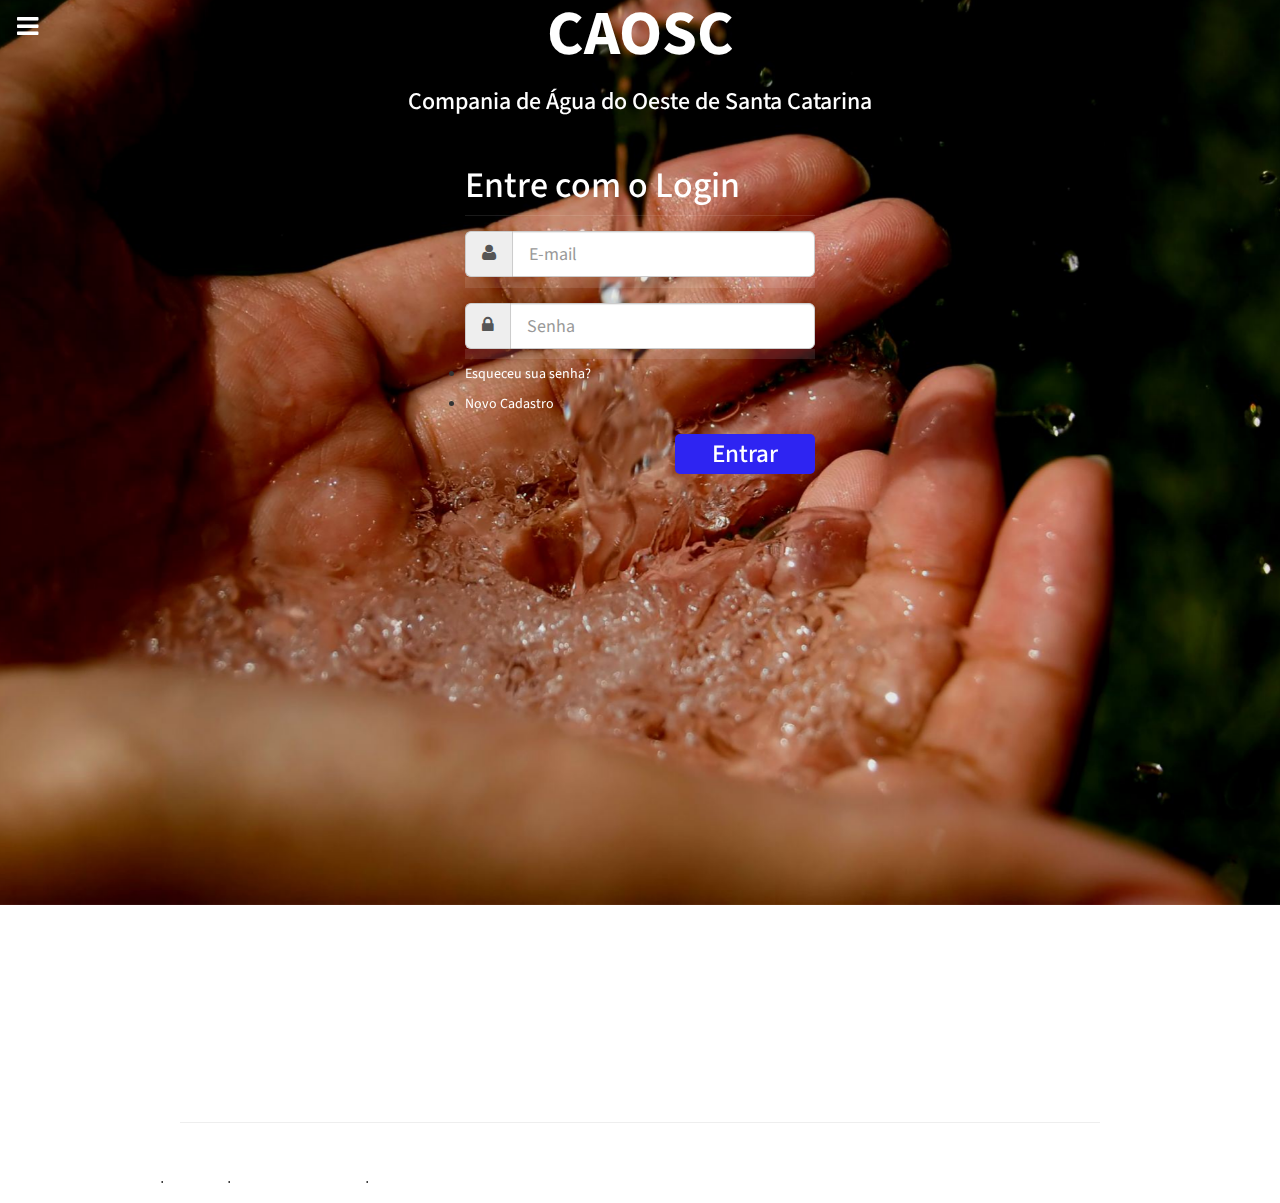
==== index.html @ d8bc6cca "Primeiro commit" ====
<!DOCTYPE html>
<html lang="en">

	<head>

		<meta charset="utf-8">
		<meta http-equiv="X-UA-Compatible" content="IE=edge">
		<meta name="viewport" content="width=device-width, initial-scale=1">
		<meta name="description" content="">
		<meta name="author" content="">

		<title>CAOSSC</title>

		<!-- Bootstrap Core CSS -->
		<link href="css/bootstrap.min.css" rel="stylesheet">

		<!-- Custom CSS -->
		<link href="css/style.css" rel="stylesheet">

		<!-- Custom Fonts -->
		<link href="font-awesome/css/font-awesome.min.css" rel="stylesheet" type="text/css">
		<link href="http://fonts.googleapis.com/css?family=Source+Sans+Pro:300,400,700,300italic,400italic,700italic" rel="stylesheet" type="text/css">

		<!-- HTML5 Shim and Respond.js IE8 support of HTML5 elements and media queries -->
		<!-- WARNING: Respond.js doesn't work if you view the page via file:// -->
		<!--[if lt IE 9]>
		<script src="https://oss.maxcdn.com/libs/html5shiv/3.7.0/html5shiv.js"></script>
		<script src="https://oss.maxcdn.com/libs/respond.js/1.4.2/respond.min.js"></script>
		<![endif]-->

	</head>

	<body>

		<div id="topo" class="row topo">

			<a id="menu-toggle" href="#" class="btn btn-dark btn-lg toggle"><i class="fa fa-bars"></i></a>
			<nav id="sidebar-wrapper">
				<ul class="sidebar-nav">
					<a id="menu-close" href="#" class="btn btn-light btn-lg pull-right toggle"><i class="fechar fa fa-times"></i></a>
					<li class="sidebar-brand">
						<a href="admin.html"  onclick = $("#menu-close").click(); >Página Inicial</a>
					</li>
					<li>
						<a href="novoCadastro.php" onclick = $("#menu-close").click(); >Companhia</a>
					</li>
					<li>
						<a href="completarCadastro.php"  >Serviços</a>
					</li>
					<li>
						<a href="esqueceuSenha.php"  >Qualidade da Água</a>
					</li>

					<li>
						<a href="#noossoTrabalho" onclick = $("#menu-close").click();>Recursos Hídricos e Meio Ambiente</a>
					</li>

					<li>
						<a href="#contato" onclick = $("#menu-close").click(); >Contatos</a>
					</li>

				</ul>
			</nav>
		</div>

		<header id="top" class="header ">
			
			<ul id="cbp-bislideshow" class="cbp-bislideshow">
					
					<li><img src="images/agua2.jpg" alt="image02"/>
					</li>
					<li><img src="images/agua11.jpg" alt="image03"/>
					</li>
					<li><img src="images/agua13.JPG" alt="image04"/>
					</li>
					<li><img src="images/agua_7.jpg" alt="image04"/>
					</li>
					
					
				</ul>
			
			
			<div class="text-vertical-center col-xs-12 ">
				<h1>CAOSC</h1>
				<h3>Compania de Água do Oeste de Santa Catarina</h3>
				<br>
			</div>

			<div class="container">
				<div class="login1 col-md-4 col-md-offset-4 " id="login">
					<h1>Entre com o Login</h1>

					<form action="#">
						<div class="input-group input-group-lg">
							<span class="input-group-addon"><i class="fa fa-user"></i></span>
							<input type="text" class="form-control" placeholder="E-mail">
						</div>

						<div class="input-group input-group-lg">
							<span class="input-group-addon"><i class="fa fa-lock"></i></span>
							<input type="password" class="form-control" placeholder="Senha">
						</div>
						<li>
							<div class="help-block ">
								<a id="esqueceu-senha" href="#" data-toggle="modal" data-target="#myModal">Esqueceu sua senha?</a>
							</div>

						</li>
						<li>
							<a href="novoCadastro.php" >Novo Cadastro</a>

						</li>
						<button type="submit" class="botaoEntra btn btn-primary">
							Entrar
						</button>
					</form>
				</div>

			</div>

		</header>

		<div id="myModal" class="modal fade" role="dialog">
			<div class="modal-dialog">
				<div class="modal-content">
					<div class="modal-header">
						<button type="button" class="close" data-dismiss="modal">
							&times;
						</button>
						<h4 class="modal-title"><i class="fa fa-key"></i> Esqueceu sua senha? <small>Recupere-a agora</small></h4>
					</div>
					<div class="modal-body">
						<form action="" method="post" class="form-horizontal">
							<div class="form-group">
								<label class="col-md-2 control-label" for=""><i class="fa fa-envelope-square"></i> Email</label>
								<div class="col-md-10">
									<input id="" name="" placeholder="Digite seu e-mail de cadastro" class="form-control input-md" required="" type="email">
								</div>
							</div>
							<div class="help-block text-center">
								<p class="text-danger danter">
									*Sua senha será enviada para o e-mail cadastrado.
								</p>
							</div>
							<div class="form-group">
								<div class="col-md-offset-2 col-md-10">
									<button type="submit" class="btn btn-block btn-primary botaoRequiSenha ">
										Requisitar Senha
									</button>
								</div>
							</div>
						</form>
					</div>
				</div>
			</div>
		</div>

		
		
		
				
					
						
						

		<div class="row ">
			<footer>
				<div class="container  footerFinal" id="contato">
					<div class="icon col-lg-10 col-lg-offset-1 text-center">
						<h4><strong>CAOSC</strong></h4>
						<p>
							R. Marciano Leite de Almeida, 660
							<br>
							Veneza, Xanxerê - SC, 89820-000

						</p>
						<ul class="list-unstyled">
							<li>
								<i class="fa fa-phone fa-fw"></i> (49)8501-0147
							</li>
							<li>
								<i class="fa fa-envelope-o fa-fw "></i><a href="mailto:name@example.com" class="footerFinal">costadiones@gmail.com</a>
							</li>
						</ul>
						<br>
						<ul class="list-inline" >
							<li>
								<a href="https://www.facebook.com/" class="footerFinal"><i class="fa fa-facebook fa-fw fa-3x"></i></a>
							</li>
							<li>
								<a href="https://twitter.com/" class="footerFinal"><i class="fa fa-twitter fa-fw fa-3x"></i></a>
								
							</li>
							

						</ul>
						<hr class="small">
						<p class="text-muted footerFinal">
							Copyright &copy; Diones Costa
						</p>
					</div>
				</div>
				<div class="container">
					<div class="row ">
						<div class="col-lg-12">
							<ul class="list-inline ">
								<li>
									<a href="#topo" class="footerFinal" onclick = $("#menu-close").click();>Página Inicial</a>
								</li>
								<li class="footer-menu-divider">
									&sdot;
								</li>
								<li>
									<a href="#about" class="footerFinal">Saúde</a>
								</li>
								<li class="footer-menu-divider">
									&sdot;
								</li>
								<li>
									<a href="#services " class="footerFinal">Trabalhe Conosco</a>
								</li>
								<li class="footer-menu-divider">
									&sdot;
								</li>
								<li>
									<a href="#contact" class="footerFinal">Saiba mais</a>
								</li>
							</ul>

						</div>
					</div>
				</div>

			</footer>
		</div>

		<script src="js/jquery.js"></script>
		<script src="js/script.js"></script>

		<script src="js/bootstrap.min.js"></script>

		<script>
			$("#menu-close").click(function(e) {
				e.preventDefault();
				$("#sidebar-wrapper").toggleClass("active");
			});

			$("#menu-toggle").click(function(e) {
				e.preventDefault();
				$("#sidebar-wrapper").toggleClass("active");
			});
			
			
	

		</script>

	</body>
</html>
---- css/style.css ----
html, body {
	width: 100%;
	height: 100%;
}




body {
	font-family: "Source Sans Pro", "Helvetica Neue", Helvetica, Arial, sans-serif;
}


.footerFinal{
	color: #FFFFFF !important;
}

.text-vertical-center {
	display: table-cell;
	text-align: center;
	vertical-align: middle;
	color: #FFFFFF;
}

.text-vertical-center h1 {
	margin: 0;
	padding: 0;
	font-size: 4.5em;
	font-weight: 700;
}

.btn-dark {
	color: #000;
	font-size: 25px;
}

.btn-dark:hover, .btn-dark:focus, .btn-dark:active {
	color: #fff;
	background-color: rgba(0,0,0,0.7);
}

#sidebar-wrapper {
	z-index: 1000;
	position: fixed;
	left: 0;
	width: 250px;
	height: 100%;
	margin-left: -250px;
	overflow-y: auto;
	background: #2E24F2;
	-webkit-transition: all 0.4s ease 0s;
	-moz-transition: all 0.4s ease 0s;
	-ms-transition: all 0.4s ease 0s;
	-o-transition: all 0.4s ease 0s;
	transition: all 0.4s ease 0s;
}

.sidebar-nav {
	position: absolute;
	top: 0;
	width: 250px;
	margin: 0;
	padding: 0;
	list-style: none;
}

.sidebar-nav li {
	text-indent: 20px;
	line-height: 40px;
}

.sidebar-nav li a {
	display: block;
	text-decoration: none;
	color: #FFFFFF;
}

.login1 a, h1, h5 {
	color: #FFFFFF;
}

.sidebar-nav li a:hover {
	text-decoration: none;
	color: #fff;
	background: rgba(255,255,255,0.2);
}

.sidebar-nav li a:active, .sidebar-nav li a:focus {
	text-decoration: none;
}

.sidebar-nav > .sidebar-brand {
	height: 55px;
	font-size: 18px;
	line-height: 55px;
}

.sidebar-nav > .sidebar-brand  a {
	color: #FFFFFF;
}

.sidebar-nav, .topo a {
	color: #FFFFFF !important;	
}

.topo a:hover {
	
	color: #fff;
	
}

#menu-toggle {
	z-index: 1;
	position: fixed;
	top: 10;
	left: 0;
}


.content-section-a {
	padding: 50px 0;
	background-color: #0023A5;
}

.content-section-a p, h2 {
	color: #FFFFFF;
}


.botaoEntra  {
	margin-top: 20px;
	background:   $button-background-color;
	border: none;
	font-size: 1.8em;
	font-weight: 500;
	padding: 0px 0;
	width: 40%;
	height: 40px;
	background-color: #2E24F2 !important;
	float: right;
	border-radius: 5px;
	color: lighten($button-background-color, 40%);
	border-bottom: 4px solid darken($button-background-color, 10%);
}


.cbp-bislideshow {
	list-style: none;
	width: 100%;
	height: 100%;
	position: fixed;
	top: 0;
	left: 0;
	z-index: -1;
	padding: 0;
	margin: 0;
}

.cbp-bislideshow li {
	position: absolute;
	width: 101%;
	height: 101%;
	top: -0.5%;
	left: -0.5%;
	opacity: 0;
	-webkit-transition: opacity 3s;
	-moz-transition: opacity 3s;
	transition: opacity 3s;
}

.backgroundsize .cbp-bislideshow li {
	-webkit-background-size: cover;
	-moz-background-size: cover;
	background-size: cover;
	background-position: center center;
}

.backgroundsize .cbp-bislideshow li img {
	display: none;
}

.cbp-bislideshow li img {
	display: block;
	width: 100%;
}

p#texto {
	text-align: center;
	color: white;
	font-size: 18px;
}

div#div_file {
	margin-top: 5px;
	margin-left: 5px;
	position: relative;
	background-color: #2499e3;
	border-radius: 5px;
	-webkit-border-radius: 5px;
	-webkit-box-shadow: 0px 3px 0px #1a71a9;
}

input#btn_enviar {
	position: absolute;
	top: 0px;
	left: 0px;
	right: 0px;
	bottom: 0px;
	width: 100%;
	height: 100%;
	opacity: 0;
}





.botaoEntra .botaoRequiSenha:hover {
	transition: ease-in 1s all;
	background-color: green !important;
}

.botaoRequiSenha  {
	margin-top: 20px;
	background:   $button-background-color;
	border: none;
	font-size: 1.4em;
	font-weight: 400;
	padding: 0px 0;
	width: 40%;
	height: 30px;
	background-color: #2E24F2 !important;
	float: right;
	border-radius: 5px;
	color: lighten($button-background-color, 40%);
	border-bottom: 4px solid darken($button-background-color, 10%);
}



.input-group {
	padding-top: 15px;
	border-bottom: 10px solid rgba(255, 255, 255, 0.1);
	border-top: 1px solid rgba(255, 255, 255, 0.1);
}

#sidebar-wrapper.active {
	left: 250px;
	width: 250px;
	-webkit-transition: all 0.4s ease 0s;
	-moz-transition: all 0.4s ease 0s;
	-ms-transition: all 0.4s ease 0s;
	-o-transition: all 0.4s ease 0s;
	transition: all 0.4s ease 0s;
}


.header {
	display: table;
	position: relative;
	width: 100%;
	height: 100%;
	-webkit-background-size: cover;
	-moz-background-size: cover;
	background-size: cover;
	-o-background-size: cover;
}



.service-item {
	margin-bottom: 30px;
}

.noossoTrabalho {
	padding: 50px 0;
}

.caosc-item {
	margin-bottom: 30px;
}

.map {
	margin-top: 20px;
	height: 500px;
}



.bg-verde {
	background-color: #0bbbb4 !important;
	color: #fff !important;
}

.bg-vermelho {
	background-color: #C9302C !important;
	color: #fff !important;
}
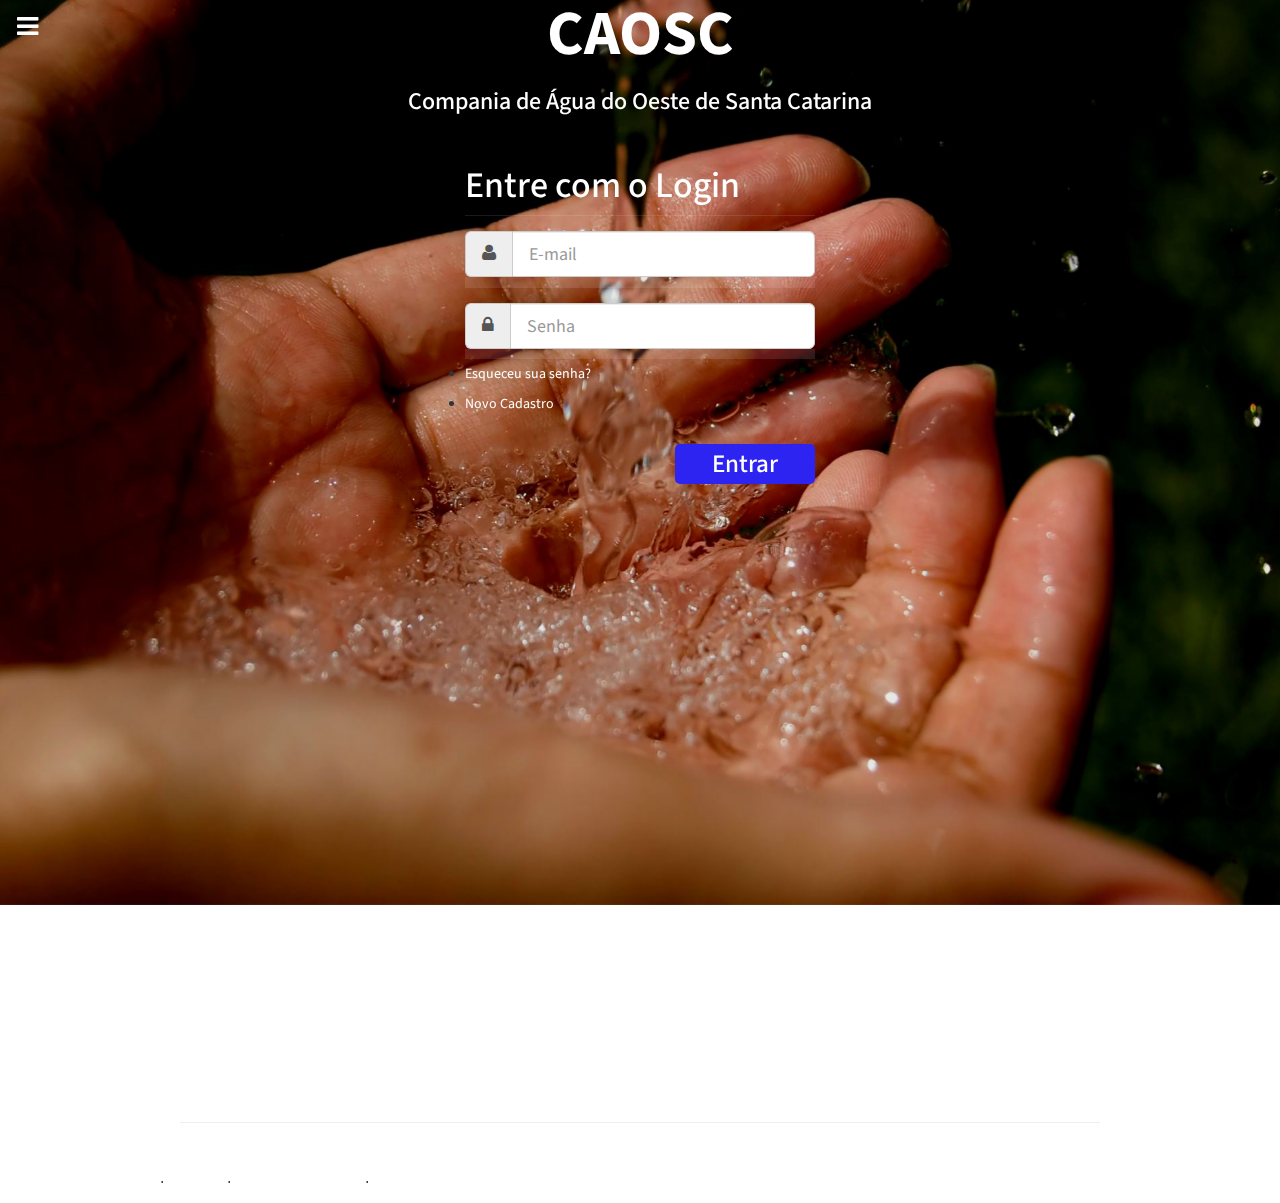
==== commit 25b23a3a: "Alteração cadastro" ====
--- a/index.html
+++ b/index.html
@@ -64,22 +64,20 @@
 		</div>
 
 		<header id="top" class="header ">
-			
+
 			<ul id="cbp-bislideshow" class="cbp-bislideshow">
-					
-					<li><img src="images/agua2.jpg" alt="image02"/>
-					</li>
-					<li><img src="images/agua11.jpg" alt="image03"/>
-					</li>
-					<li><img src="images/agua13.JPG" alt="image04"/>
-					</li>
-					<li><img src="images/agua_7.jpg" alt="image04"/>
-					</li>
-					
-					
-				</ul>
-			
-			
+
+				<li><img src="images/agua2.jpg" alt="image02"/>
+				</li>
+				<li><img src="images/agua11.jpg" alt="image03"/>
+				</li>
+				<li><img src="images/agua13.JPG" alt="image04"/>
+				</li>
+				<li><img src="images/agua_7.jpg" alt="image04"/>
+				</li>
+
+			</ul>
+
 			<div class="text-vertical-center col-xs-12 ">
 				<h1>CAOSC</h1>
 				<h3>Compania de Água do Oeste de Santa Catarina</h3>
@@ -107,8 +105,9 @@
 
 						</li>
 						<li>
-							<a href="novoCadastro.php" >Novo Cadastro</a>
-
+							<div class="help-block ">
+								<a id="esqueceu-senha" href="#" data-toggle="modal" data-target="#novoCadastro" >Novo Cadastro</a>
+							</div>
 						</li>
 						<button type="submit" class="botaoEntra btn btn-primary">
 							Entrar
@@ -155,13 +154,44 @@
 			</div>
 		</div>
 
-		
-		
-		
-				
-					
-						
-						
+		<div id="novoCadastro" class="modal fade" role="dialog ">
+			<div class="modal-dialog">
+				<div class="modal-content">
+					<div class="modal-header">
+						<button type="button" class="close" data-dismiss="modal">
+							&times;
+						</button>
+						<h4 class="modal-title"><i class=""></i> Novo Cadastro! <small>Cadastre-se agora e começe a usar</small></h4>
+					</div>
+					<div class="modal-body">
+						<form action="" method="post" class="form-horizontal">
+							<div class="input-group input-group-lg col-md-10">
+								<span class="input-group-addon"><i class="fa fa-user"></i></span>
+								<input type="text" class="form-control" placeholder="E-mail">
+							</div>
+
+							<div class="input-group input-group-lg col-md-10">
+								<span class="input-group-addon"><i class="fa fa-lock"></i></span>
+								<input type="password" class="form-control" placeholder="Senha">
+							</div>
+
+							<div class="input-group input-group-lg col-md-10">
+								<span class="input-group-addon"><i class="fa fa-lock"></i></span>
+								<input type="password" class="form-control" placeholder="Confirma Senha">
+							</div>
+
+							<div class="form-group ">
+								<div class="col-md-offset-2 col-md-10">
+									<button type="submit" class="btn btn-block btn-primary botaoRequiSenha ">
+										Cadastrar
+									</button>
+								</div>
+							</div>
+						</form>
+					</div>
+				</div>
+			</div>
+		</div>
 
 		<div class="row ">
 			<footer>
@@ -189,9 +219,8 @@
 							</li>
 							<li>
 								<a href="https://twitter.com/" class="footerFinal"><i class="fa fa-twitter fa-fw fa-3x"></i></a>
-								
-							</li>
-							
+
+							</li>
 
 						</ul>
 						<hr class="small">
@@ -249,9 +278,6 @@
 				e.preventDefault();
 				$("#sidebar-wrapper").toggleClass("active");
 			});
-			
-			
-	
 
 		</script>
 
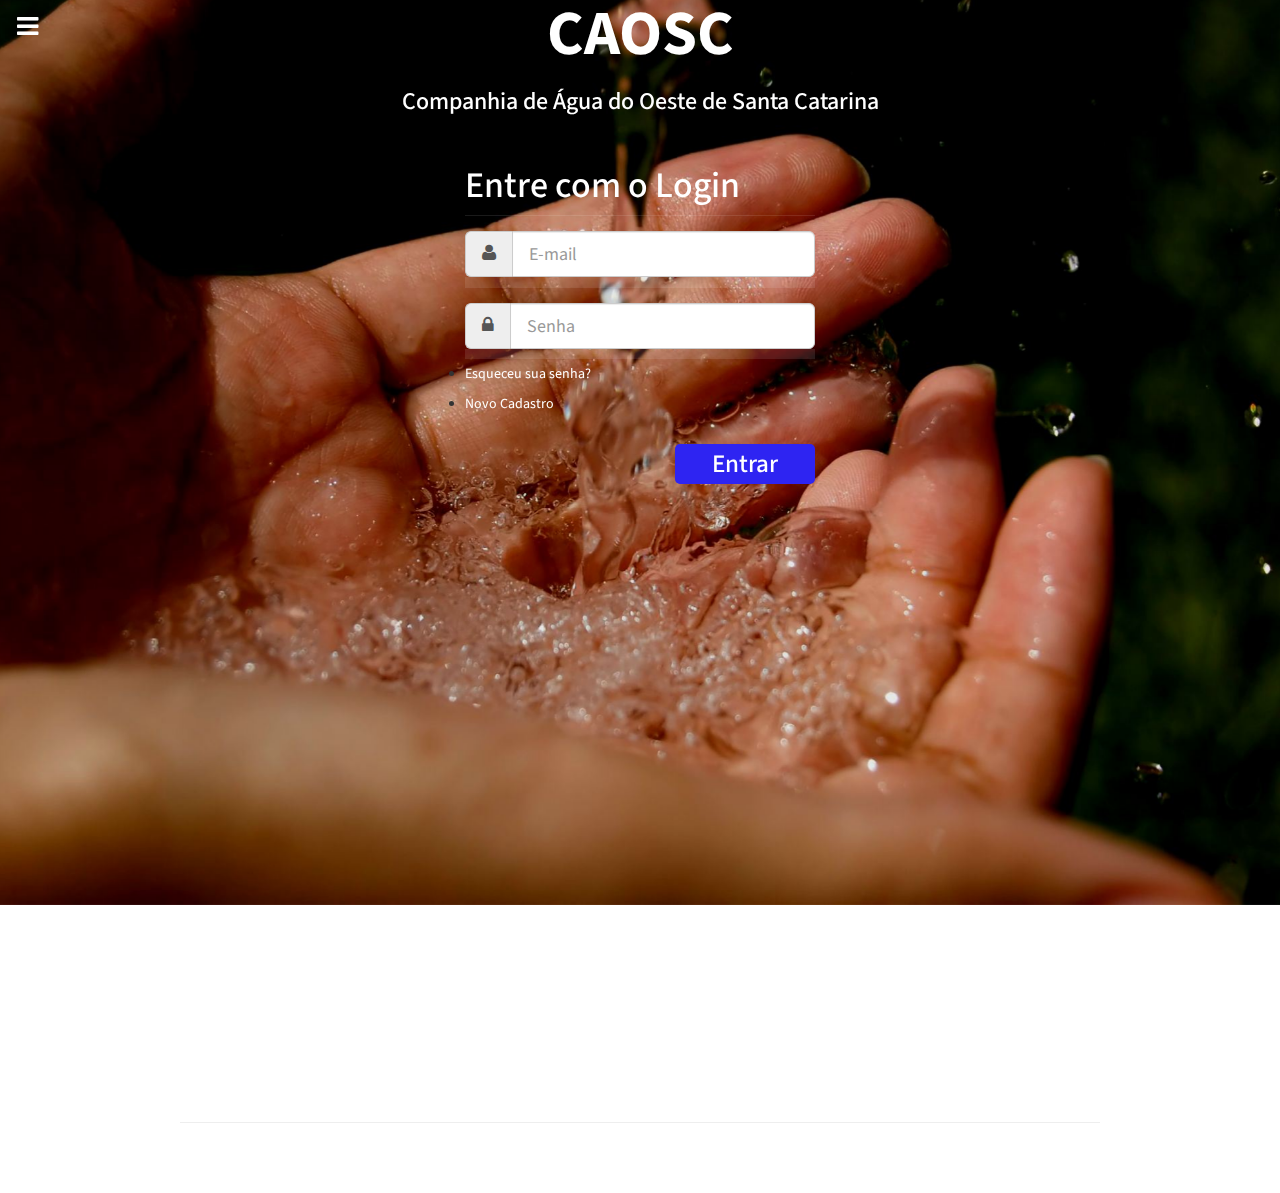
==== commit bd4c36e9: "Proseguindo" ====
--- a/index.html
+++ b/index.html
@@ -80,7 +80,7 @@
 
 			<div class="text-vertical-center col-xs-12 ">
 				<h1>CAOSC</h1>
-				<h3>Compania de Água do Oeste de Santa Catarina</h3>
+				<h3>Companhia de Água do Oeste de Santa Catarina</h3>
 				<br>
 			</div>
 
@@ -165,17 +165,17 @@
 					</div>
 					<div class="modal-body">
 						<form action="" method="post" class="form-horizontal">
-							<div class="input-group input-group-lg col-md-10">
+							<div class="input-group input-group-lg col-md-12">
 								<span class="input-group-addon"><i class="fa fa-user"></i></span>
 								<input type="text" class="form-control" placeholder="E-mail">
 							</div>
 
-							<div class="input-group input-group-lg col-md-10">
+							<div class="input-group input-group-lg col-md-12">
 								<span class="input-group-addon"><i class="fa fa-lock"></i></span>
 								<input type="password" class="form-control" placeholder="Senha">
 							</div>
 
-							<div class="input-group input-group-lg col-md-10">
+							<div class="input-group input-group-lg col-md-12">
 								<span class="input-group-addon"><i class="fa fa-lock"></i></span>
 								<input type="password" class="form-control" placeholder="Confirma Senha">
 							</div>
@@ -225,40 +225,11 @@
 						</ul>
 						<hr class="small">
 						<p class="text-muted footerFinal">
-							Copyright &copy; Diones Costa
+							Todos os direitos reservados <br/>&copy; D.C soluções em TI
 						</p>
 					</div>
 				</div>
-				<div class="container">
-					<div class="row ">
-						<div class="col-lg-12">
-							<ul class="list-inline ">
-								<li>
-									<a href="#topo" class="footerFinal" onclick = $("#menu-close").click();>Página Inicial</a>
-								</li>
-								<li class="footer-menu-divider">
-									&sdot;
-								</li>
-								<li>
-									<a href="#about" class="footerFinal">Saúde</a>
-								</li>
-								<li class="footer-menu-divider">
-									&sdot;
-								</li>
-								<li>
-									<a href="#services " class="footerFinal">Trabalhe Conosco</a>
-								</li>
-								<li class="footer-menu-divider">
-									&sdot;
-								</li>
-								<li>
-									<a href="#contact" class="footerFinal">Saiba mais</a>
-								</li>
-							</ul>
-
-						</div>
-					</div>
-				</div>
+				
 
 			</footer>
 		</div>
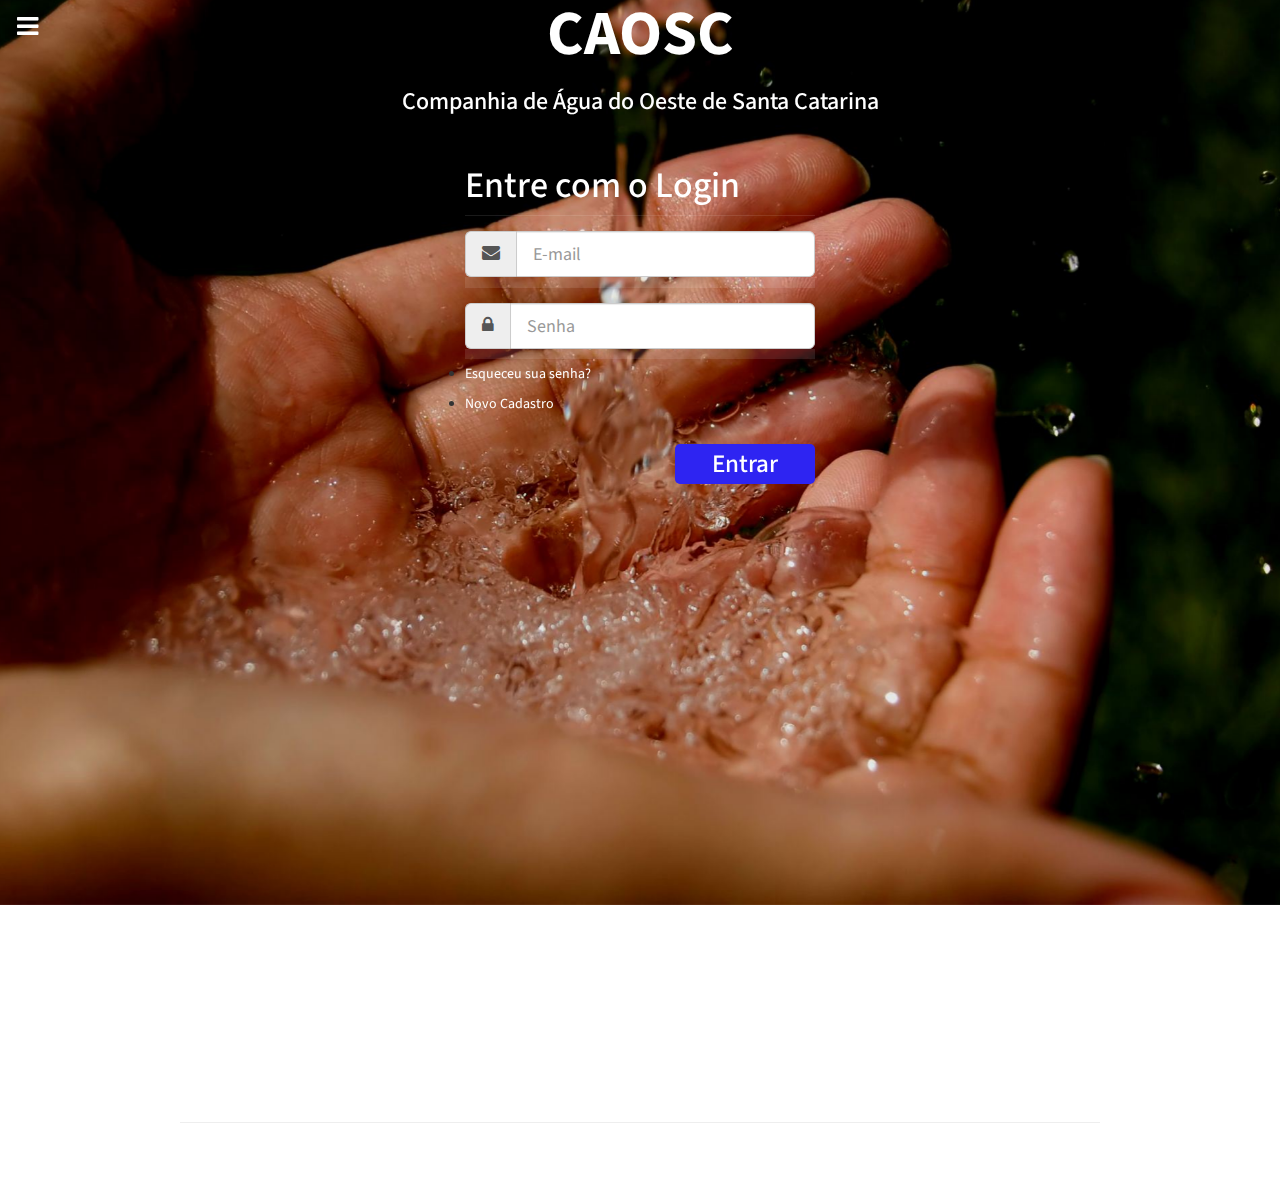
==== commit 4421e57c: "Proseguindo01" ====
--- a/index.html
+++ b/index.html
@@ -90,7 +90,7 @@
 
 					<form action="#">
 						<div class="input-group input-group-lg">
-							<span class="input-group-addon"><i class="fa fa-user"></i></span>
+							<span class="input-group-addon"><i class="fa fa-envelope"></i></span>
 							<input type="text" class="form-control" placeholder="E-mail">
 						</div>
 
@@ -130,11 +130,9 @@
 					</div>
 					<div class="modal-body">
 						<form action="" method="post" class="form-horizontal">
-							<div class="form-group">
-								<label class="col-md-2 control-label" for=""><i class="fa fa-envelope-square"></i> Email</label>
-								<div class="col-md-10">
-									<input id="" name="" placeholder="Digite seu e-mail de cadastro" class="form-control input-md" required="" type="email">
-								</div>
+							<div class="input-group input-group-lg col-md-12">
+								<span class="input-group-addon"><i class="fa fa-envelope"></i></span>
+								<input type="text" class="form-control" placeholder="E-mail">
 							</div>
 							<div class="help-block text-center">
 								<p class="text-danger danter">
@@ -166,7 +164,7 @@
 					<div class="modal-body">
 						<form action="" method="post" class="form-horizontal">
 							<div class="input-group input-group-lg col-md-12">
-								<span class="input-group-addon"><i class="fa fa-user"></i></span>
+								<span class="input-group-addon"><i class="fa fa-envelope"></i></span>
 								<input type="text" class="form-control" placeholder="E-mail">
 							</div>
 
